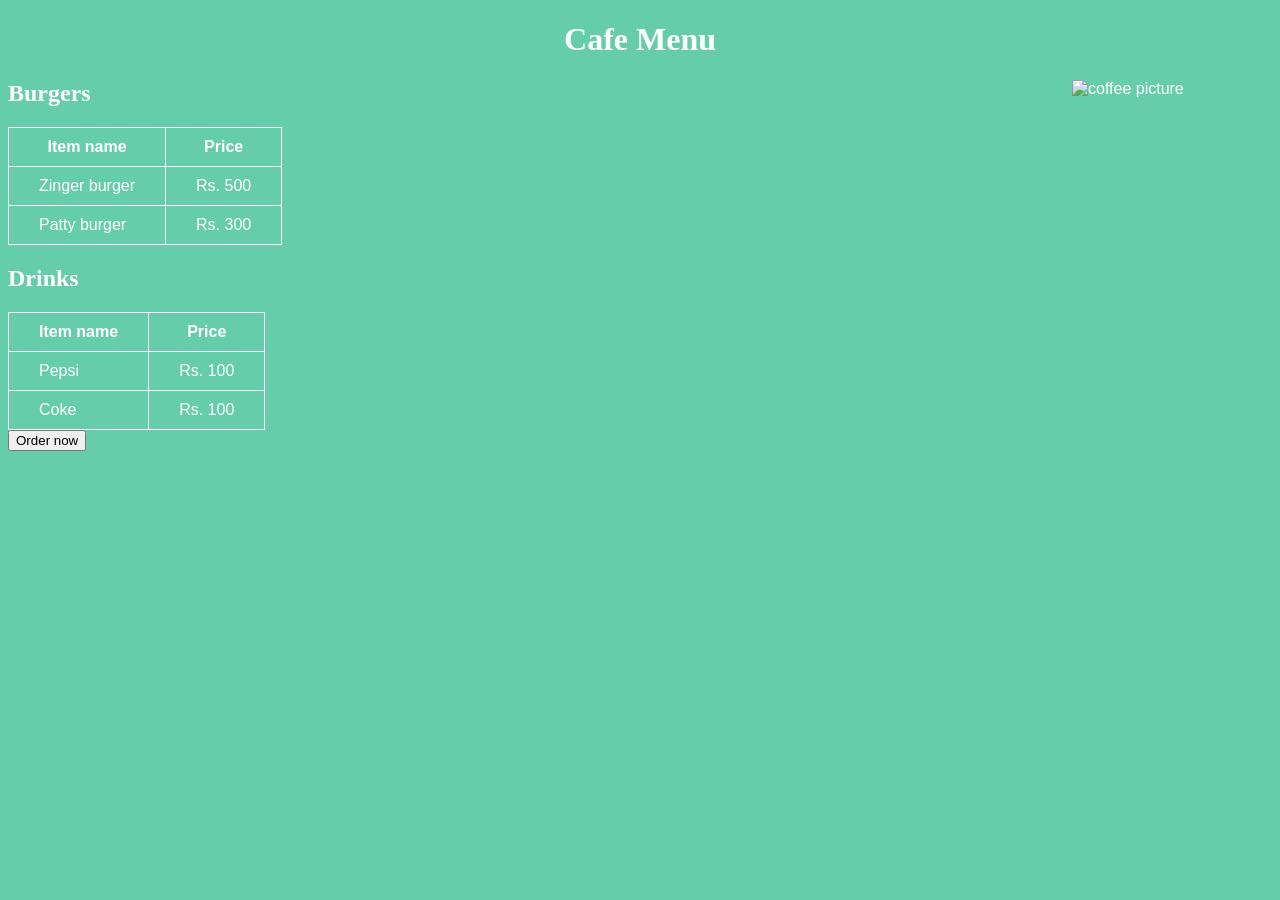
==== index.html @ 0f7ff942 "Add Lab 11 page" ====
<!--  Muhammad Abubakar
      26i-3253
      Section: E    -->
  
<!DOCTYPE html>
<html>
  <head>
    <title>MENU</title>
    <link rel="stylesheet" href="styles.css">
  </head>
  <body>
    <h1>Cafe Menu</h1>
    <img class="image" src="https://uploads.onecompiler.io/458cke32p/1793948122004/images.jpg" alt="coffee picture">
    <h2>Burgers</h2>
    <table class="table1">
      <tr>
        <th>Item name</th>
        <th>Price</th>
      </tr>
      <tr>
        <td>Zinger burger</td>
        <td>Rs. 500</td>
      </tr>
      <tr>
        <td>Patty burger</td>
        <td>Rs. 300</td>
      </tr>
    </table>
    <h2>Drinks</h2>
    <table class="table2">
      <tr>
        <th>Item name</th>
        <th>Price</th>
      </tr>
      <tr>
        <td>Pepsi</td>
        <td>Rs. 100</td>
      </tr>
      <tr>
        <td>Coke</td>
        <td>Rs. 100</td>
      </tr>
    </table>
    <button>Order now</button>
  </body>
</html>
---- styles.css ----
/* Muhammad Abubakar
      26i-3253
      Section: E */

body {
  background-color: mediumaquamarine;
  color: white;
  font-family: Arial, sans-serif;
  font-size: 16px;
}

h1 {
  text-align: center;
  font-family: Georgia, serif;
  font-size: 32px;
}

h2 {
  font-family: Georgia, serif;
  font-size: 24px;
}


.table1 {
  border-collapse: collapse;
}

.table1 th {
  padding: 10px 30px;
  border: 1px solid;
}

.table1 td {
  border: 1px solid;
  padding: 10px 30px;
}

.table2 {
  border-collapse: collapse;
}

.table2 th {
  padding: 10px 30px;
  border: 1px solid;
}

.table2 td {
  border: 1px solid;
  padding: 10px 30px;
}

.image {
  width: 200px;
  float: right;
}
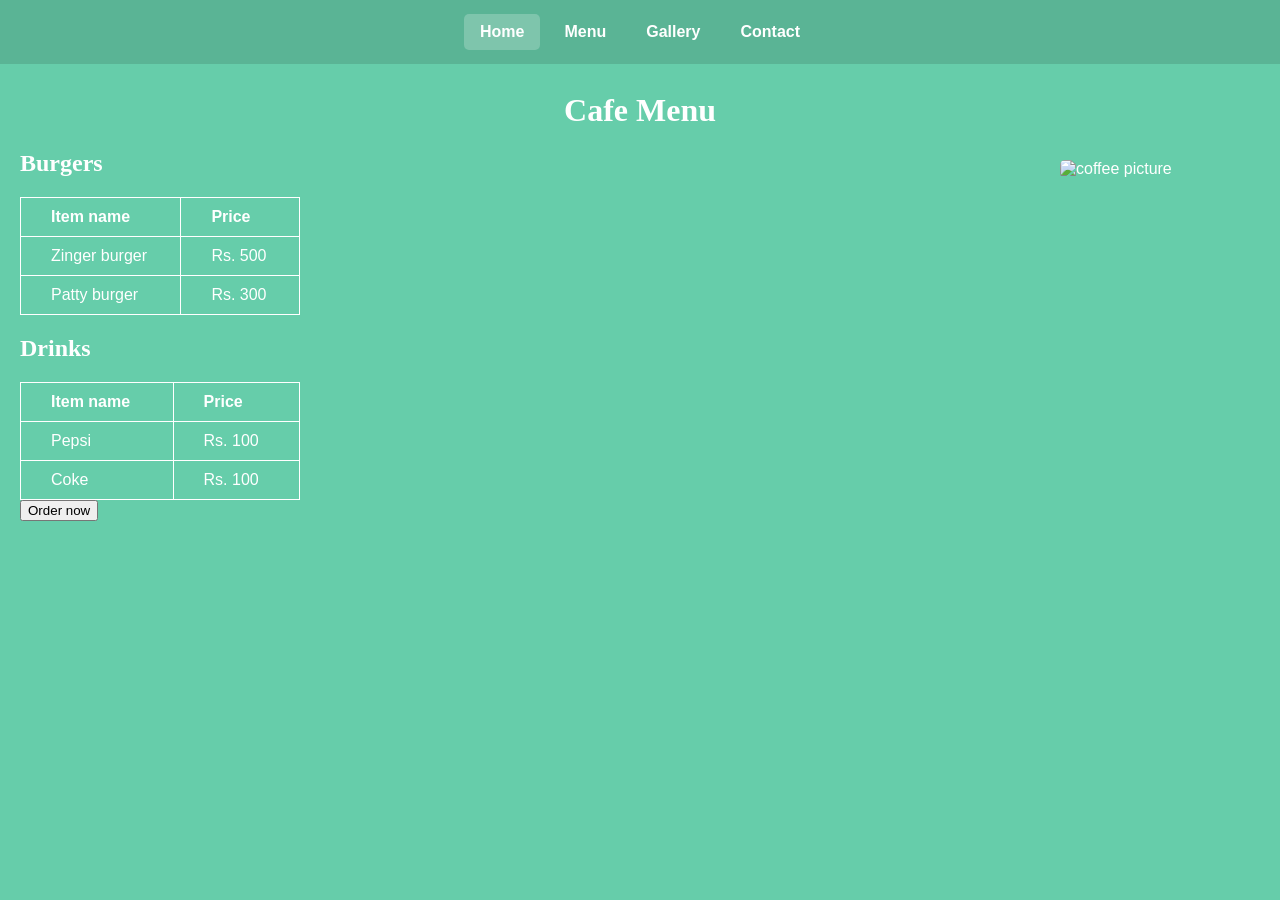
==== commit cd2ce4ee: "Add menu gallery and contact pages" ====
--- a/index.html
+++ b/index.html
@@ -9,6 +9,12 @@
     <link rel="stylesheet" href="styles.css">
   </head>
   <body>
+    <nav class="navbar" aria-label="Main navigation">
+      <a href="index.html" class="active" aria-current="page">Home</a>
+      <a href="menu.html">Menu</a>
+      <a href="gallery.html">Gallery</a>
+      <a href="contact.html">Contact</a>
+    </nav>
     <h1>Cafe Menu</h1>
     <img class="image" src="https://uploads.onecompiler.io/458cke32p/1793948122004/images.jpg" alt="coffee picture">
     <h2>Burgers</h2>
--- a/styles.css
+++ b/styles.css
@@ -1,12 +1,14 @@
 /* Muhammad Abubakar
-      26i-3253
-      Section: E */
+   26i-3253
+   Section: E */
 
 body {
   background-color: mediumaquamarine;
   color: white;
   font-family: Arial, sans-serif;
   font-size: 16px;
+  margin: 0;
+  padding: 0 20px 30px;
 }
 
 h1 {
@@ -20,36 +22,127 @@
   font-size: 24px;
 }
 
-
-.table1 {
-  border-collapse: collapse;
+/* Shared navigation for all pages */
+.navbar {
+  display: flex;
+  justify-content: center;
+  flex-wrap: wrap;
+  gap: 8px;
+  margin: 0 -20px 28px;
+  padding: 14px 20px;
+  background-color: rgba(0, 0, 0, 0.12);
 }
 
-.table1 th {
-  padding: 10px 30px;
-  border: 1px solid;
+.navbar a {
+  color: white;
+  text-decoration: none;
+  font-weight: bold;
+  padding: 9px 16px;
+  border-radius: 5px;
 }
 
-.table1 td {
-  border: 1px solid;
-  padding: 10px 30px;
+.navbar a:hover,
+.navbar a.active {
+  background-color: rgba(255, 255, 255, 0.22);
 }
 
+.page-content {
+  max-width: 900px;
+  margin: 0 auto;
+}
+
+.intro,
+.order-note {
+  text-align: center;
+  line-height: 1.6;
+}
+
+.menu-section {
+  margin: 28px 0;
+}
+
+.table1,
 .table2 {
   border-collapse: collapse;
+  min-width: 280px;
 }
 
+.table1 th,
 .table2 th {
   padding: 10px 30px;
-  border: 1px solid;
+  border: 1px solid white;
+  text-align: left;
 }
 
+.table1 td,
 .table2 td {
-  border: 1px solid;
+  border: 1px solid white;
   padding: 10px 30px;
 }
 
 .image {
   width: 200px;
+  max-width: 40%;
   float: right;
+  margin: 10px 0 20px 25px;
+  border-radius: 5px;
 }
+
+.order-note {
+  clear: both;
+  margin-top: 35px;
+}
+
+.order-button {
+  display: block;
+  width: fit-content;
+  margin: 12px auto;
+  padding: 10px 22px;
+  color: mediumaquamarine;
+  background-color: white;
+  border-radius: 5px;
+  text-decoration: none;
+  font-weight: bold;
+}
+
+.order-button:hover {
+  background-color: #f0f0f0;
+}
+
+@media (max-width: 600px) {
+  body {
+    padding-right: 14px;
+    padding-left: 14px;
+  }
+
+  .navbar {
+    margin-right: -14px;
+    margin-left: -14px;
+    gap: 2px;
+  }
+
+  .navbar a {
+    padding: 8px 10px;
+  }
+
+  .image {
+    float: none;
+    display: block;
+    max-width: 100%;
+    width: 200px;
+    margin: 15px auto;
+  }
+
+  .table1,
+  .table2 {
+    width: 100%;
+    min-width: 0;
+  }
+
+  .table1 th,
+  .table2 th,
+  .table1 td,
+  .table2 td {
+    padding: 9px 12px;
+  }
+}
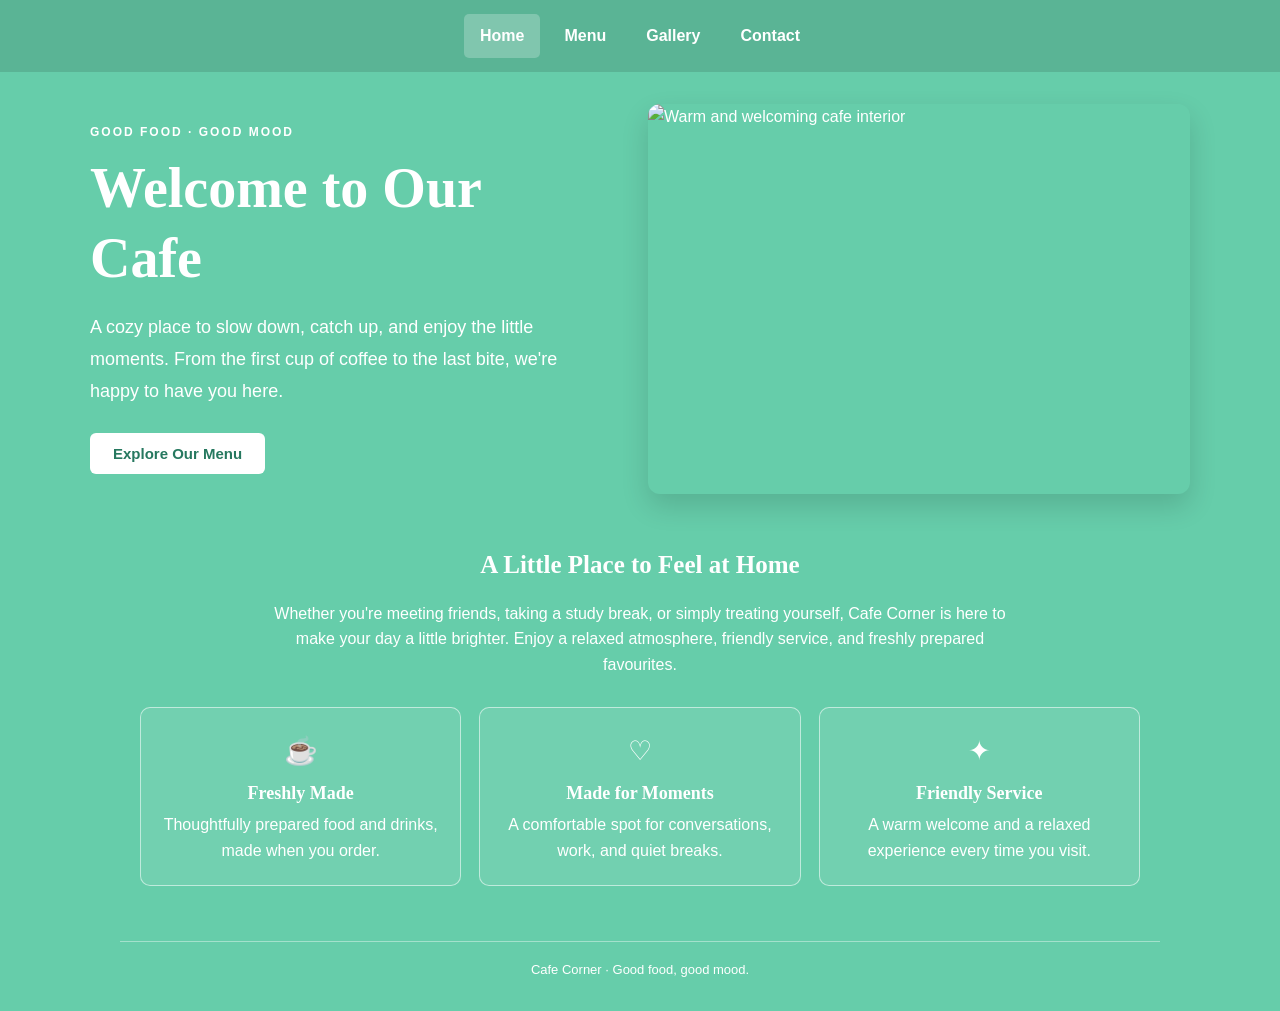
==== commit 1d378c92: "Changes to the interface" ====
--- a/index.html
+++ b/index.html
@@ -1,52 +1,54 @@
-<!--  Muhammad Abubakar
-      26i-3253
-      Section: E    -->
-  
 <!DOCTYPE html>
-<html>
-  <head>
-    <title>MENU</title>
-    <link rel="stylesheet" href="styles.css">
-  </head>
-  <body>
-    <nav class="navbar" aria-label="Main navigation">
-      <a href="index.html" class="active" aria-current="page">Home</a>
-      <a href="menu.html">Menu</a>
-      <a href="gallery.html">Gallery</a>
-      <a href="contact.html">Contact</a>
-    </nav>
-    <h1>Cafe Menu</h1>
-    <img class="image" src="https://uploads.onecompiler.io/458cke32p/1793948122004/images.jpg" alt="coffee picture">
-    <h2>Burgers</h2>
-    <table class="table1">
-      <tr>
-        <th>Item name</th>
-        <th>Price</th>
-      </tr>
-      <tr>
-        <td>Zinger burger</td>
-        <td>Rs. 500</td>
-      </tr>
-      <tr>
-        <td>Patty burger</td>
-        <td>Rs. 300</td>
-      </tr>
-    </table>
-    <h2>Drinks</h2>
-    <table class="table2">
-      <tr>
-        <th>Item name</th>
-        <th>Price</th>
-      </tr>
-      <tr>
-        <td>Pepsi</td>
-        <td>Rs. 100</td>
-      </tr>
-      <tr>
-        <td>Coke</td>
-        <td>Rs. 100</td>
-      </tr>
-    </table>
-    <button>Order now</button>
-  </body>
+<html lang="en">
+<head>
+  <meta charset="UTF-8">
+  <meta name="viewport" content="width=device-width, initial-scale=1.0">
+  <title>Welcome | Cafe Corner</title>
+  <link rel="stylesheet" href="styles.css">
+  <script src="script.js" defer></script>
+</head>
+<body>
+  <nav class="navbar" aria-label="Main navigation">
+    <a href="index.html" class="active" aria-current="page">Home</a>
+    <a href="menu.html">Menu</a>
+    <a href="gallery.html">Gallery</a>
+    <a href="contact.html">Contact</a>
+  </nav>
+
+  <main>
+    <section class="welcome-hero">
+      <div class="welcome-copy">
+        <p class="eyebrow">GOOD FOOD · GOOD MOOD</p>
+        <h1>Welcome to Our Cafe</h1>
+        <p class="lead">A cozy place to slow down, catch up, and enjoy the little moments. From the first cup of coffee to the last bite, we're happy to have you here.</p>
+        <a class="button-link" href="menu.html" data-action="go-menu">Explore Our Menu</a>
+      </div>
+      <img class="hero-image" src="https://images.unsplash.com/photo-1445116572660-236099ec97a0?auto=format&fit=crop&w=1200&q=85" alt="Warm and welcoming cafe interior">
+    </section>
+
+    <section class="welcome-details">
+      <h2>A Little Place to Feel at Home</h2>
+      <p>Whether you're meeting friends, taking a study break, or simply treating yourself, Cafe Corner is here to make your day a little brighter. Enjoy a relaxed atmosphere, friendly service, and freshly prepared favourites.</p>
+      <div class="welcome-highlights">
+        <article class="highlight">
+          <span class="highlight-icon">☕</span>
+          <h3>Freshly Made</h3>
+          <p>Thoughtfully prepared food and drinks, made when you order.</p>
+        </article>
+        <article class="highlight">
+          <span class="highlight-icon">♡</span>
+          <h3>Made for Moments</h3>
+          <p>A comfortable spot for conversations, work, and quiet breaks.</p>
+        </article>
+        <article class="highlight">
+          <span class="highlight-icon">✦</span>
+          <h3>Friendly Service</h3>
+          <p>A warm welcome and a relaxed experience every time you visit.</p>
+        </article>
+      </div>
+    </section>
+  </main>
+
+  <footer class="site-footer">Cafe Corner · Good food, good mood.</footer>
+</body>
 </html>
--- a/styles.css
+++ b/styles.css
@@ -1,148 +1,162 @@
-/* Muhammad Abubakar
-   26i-3253
-   Section: E */
+/* Muhammad Abubakar | 26i-3253 | Section E
+   Cafe Corner - shared stylesheet for all four pages */
+
+:root {
+  --cafe-green: mediumaquamarine;
+  --deep-green: #26785f;
+  --soft-green: rgba(0, 0, 0, 0.12);
+  --white: #ffffff;
+  --text-dark: #244b40;
+}
+
+* { box-sizing: border-box; }
 
 body {
-  background-color: mediumaquamarine;
-  color: white;
+  background-color: var(--cafe-green);
+  color: var(--white);
   font-family: Arial, sans-serif;
   font-size: 16px;
+  line-height: 1.6;
   margin: 0;
   padding: 0 20px 30px;
 }
 
-h1 {
-  text-align: center;
+h1, h2, h3 {
   font-family: Georgia, serif;
-  font-size: 32px;
+  line-height: 1.25;
+  margin-top: 0;
 }
 
-h2 {
-  font-family: Georgia, serif;
-  font-size: 24px;
-}
+h1 { text-align: center; font-size: 36px; margin-bottom: 12px; }
+h2 { font-size: 25px; }
+h3 { font-size: 18px; margin-bottom: 4px; }
 
-/* Shared navigation for all pages */
 .navbar {
   display: flex;
   justify-content: center;
   flex-wrap: wrap;
   gap: 8px;
-  margin: 0 -20px 28px;
+  margin: 0 -20px 32px;
   padding: 14px 20px;
-  background-color: rgba(0, 0, 0, 0.12);
+  background-color: var(--soft-green);
 }
 
 .navbar a {
-  color: white;
+  color: var(--white);
   text-decoration: none;
   font-weight: bold;
   padding: 9px 16px;
   border-radius: 5px;
+  transition: background-color 0.2s ease;
 }
 
 .navbar a:hover,
-.navbar a.active {
-  background-color: rgba(255, 255, 255, 0.22);
+.navbar a.active { background-color: rgba(255, 255, 255, 0.23); }
+
+.page-content { max-width: 1040px; margin: 0 auto; }
+.page-heading { text-align: center; margin: 0 auto 34px; max-width: 720px; }
+.page-heading h1 { margin-bottom: 10px; }
+.eyebrow { text-align: center; letter-spacing: 2px; font-size: 12px; font-weight: bold; margin: 0 0 10px; }
+.intro { text-align: center; line-height: 1.7; margin: 0 auto; max-width: 700px; }
+
+/* Home / welcome page */
+.welcome-hero {
+  max-width: 1100px;
+  margin: 25px auto 55px;
+  display: grid;
+  grid-template-columns: 1fr 1.05fr;
+  gap: 42px;
+  align-items: center;
 }
+.welcome-copy h1 { text-align: left; font-size: clamp(38px, 5vw, 56px); margin-bottom: 18px; }
+.welcome-copy .eyebrow { text-align: left; }
+.lead { font-size: 18px; line-height: 1.8; margin: 0 0 25px; }
+.hero-image { display: block; width: 100%; height: 390px; object-fit: cover; border-radius: 12px; box-shadow: 0 12px 28px rgba(0,0,0,0.14); }
+.button-link {
+  display: inline-block;
+  border: 0;
+  cursor: pointer;
+  width: fit-content;
+  padding: 12px 23px;
+  color: var(--deep-green);
+  background-color: var(--white);
+  border-radius: 6px;
+  text-decoration: none;
+  font: bold 15px Arial, sans-serif;
+  transition: transform 0.2s ease, background-color 0.2s ease;
+}
+.button-link:hover { background-color: #f1fff9; transform: translateY(-2px); }
+.welcome-details { max-width: 1000px; margin: 0 auto; text-align: center; }
+.welcome-details > p { max-width: 760px; margin: 0 auto; }
+.welcome-highlights { display: grid; grid-template-columns: repeat(3, 1fr); gap: 18px; margin-top: 30px; }
+.highlight { padding: 22px 18px; border: 1px solid rgba(255,255,255,0.55); border-radius: 10px; background: rgba(255,255,255,0.08); }
+.highlight h3 { margin: 8px 0; }
+.highlight p { margin: 0; }
+.highlight-icon { font-size: 27px; }
 
-.page-content {
-  max-width: 900px;
-  margin: 0 auto;
+/* Menu page */
+.menu-grid { display: grid; grid-template-columns: repeat(2, minmax(0, 1fr)); gap: 22px; }
+.menu-card {
+  padding: 24px 25px;
+  border: 1px solid rgba(255,255,255,0.58);
+  border-radius: 10px;
+  background: rgba(255,255,255,0.09);
 }
+.menu-card h2 { margin-bottom: 4px; }
+.section-note { margin: 0 0 14px; opacity: 0.9; font-size: 14px; }
+.menu-item { display: flex; justify-content: space-between; align-items: flex-start; gap: 16px; padding: 12px 0; border-top: 1px solid rgba(255,255,255,0.35); }
+.menu-item h3 { margin: 0 0 3px; font-size: 17px; }
+.menu-item p { margin: 0; font-size: 13px; line-height: 1.45; opacity: 0.92; }
+.menu-item strong { white-space: nowrap; padding-top: 2px; }
+.order-panel { text-align: center; margin: 32px auto 10px; padding: 25px; border: 1px solid rgba(255,255,255,0.55); border-radius: 10px; background: rgba(0,0,0,0.08); }
+.order-panel h2 { margin-bottom: 8px; }
+.order-panel p { margin: 5px 0 14px; }
+.order-panel .button-link { margin-top: 5px; }
+.small-note { font-size: 13px; opacity: 0.9; }
 
-.intro,
-.order-note {
-  text-align: center;
-  line-height: 1.6;
+/* Gallery */
+.gallery-grid { display: grid; grid-template-columns: repeat(3, minmax(0, 1fr)); gap: 18px; }
+.gallery-item { position: relative; margin: 0; overflow: hidden; border-radius: 10px; min-height: 220px; background: rgba(0,0,0,0.08); }
+.gallery-item img { display: block; width: 100%; height: 100%; min-height: 220px; object-fit: cover; transition: transform 0.3s ease; }
+.gallery-item:hover img { transform: scale(1.04); }
+.gallery-item figcaption { position: absolute; left: 0; right: 0; bottom: 0; padding: 30px 14px 12px; background: linear-gradient(transparent, rgba(0,0,0,0.68)); font-weight: bold; }
+.gallery-large { grid-column: span 2; }
+.gallery-large img { min-height: 300px; }
+.gallery-note { text-align: center; margin-top: 18px; }
+
+/* Contact */
+.branch-grid { display: grid; grid-template-columns: repeat(3, minmax(0, 1fr)); gap: 18px; }
+.branch-card { position: relative; padding: 25px 21px; border: 1px solid rgba(255,255,255,0.58); border-radius: 10px; background: rgba(255,255,255,0.09); }
+.branch-number { display: inline-block; font-family: Georgia, serif; font-size: 14px; letter-spacing: 2px; opacity: 0.8; margin-bottom: 12px; }
+.branch-card h2 { font-size: 22px; margin-bottom: 5px; }
+.branch-card p { margin: 9px 0; }
+.branch-area { font-weight: bold; }
+.contact-strip { margin: 28px auto 0; padding: 23px; text-align: center; border-radius: 10px; background: rgba(0,0,0,0.08); }
+.contact-strip h2 { margin-bottom: 8px; }
+.contact-strip p { margin: 5px 0; }
+
+.site-footer { max-width: 1040px; margin: 55px auto 0; padding-top: 18px; text-align: center; border-top: 1px solid rgba(255,255,255,0.4); font-size: 13px; }
+
+@media (max-width: 760px) {
+  .welcome-hero { grid-template-columns: 1fr; gap: 24px; margin-top: 10px; }
+  .welcome-copy h1 { text-align: center; }
+  .welcome-copy .eyebrow { text-align: center; }
+  .welcome-copy { text-align: center; }
+  .hero-image { height: 280px; }
+  .welcome-highlights { grid-template-columns: 1fr; }
+  .menu-grid { grid-template-columns: 1fr; }
+  .branch-grid { grid-template-columns: 1fr; }
+  .gallery-grid { grid-template-columns: repeat(2, minmax(0, 1fr)); }
+  .gallery-large { grid-column: span 2; }
 }
-
-.menu-section {
-  margin: 28px 0;
+@media (max-width: 520px) {
+  body { padding-right: 14px; padding-left: 14px; }
+  .navbar { margin-right: -14px; margin-left: -14px; gap: 2px; }
+  .navbar a { padding: 8px 10px; }
+  h1 { font-size: 31px; }
+  .gallery-grid { grid-template-columns: 1fr; }
+  .gallery-large { grid-column: span 1; }
+  .gallery-large img, .gallery-item img { min-height: 220px; }
+  .menu-card { padding: 20px 17px; }
+  .menu-item { gap: 10px; }
 }
-
-.table1,
-.table2 {
-  border-collapse: collapse;
-  min-width: 280px;
-}
-
-.table1 th,
-.table2 th {
-  padding: 10px 30px;
-  border: 1px solid white;
-  text-align: left;
-}
-
-.table1 td,
-.table2 td {
-  border: 1px solid white;
-  padding: 10px 30px;
-}
-
-.image {
-  width: 200px;
-  max-width: 40%;
-  float: right;
-  margin: 10px 0 20px 25px;
-  border-radius: 5px;
-}
-
-.order-note {
-  clear: both;
-  margin-top: 35px;
-}
-
-.order-button {
-  display: block;
-  width: fit-content;
-  margin: 12px auto;
-  padding: 10px 22px;
-  color: mediumaquamarine;
-  background-color: white;
-  border-radius: 5px;
-  text-decoration: none;
-  font-weight: bold;
-}
-
-.order-button:hover {
-  background-color: #f0f0f0;
-}
-
-@media (max-width: 600px) {
-  body {
-    padding-right: 14px;
-    padding-left: 14px;
-  }
-
-  .navbar {
-    margin-right: -14px;
-    margin-left: -14px;
-    gap: 2px;
-  }
-
-  .navbar a {
-    padding: 8px 10px;
-  }
-
-  .image {
-    float: none;
-    display: block;
-    max-width: 100%;
-    width: 200px;
-    margin: 15px auto;
-  }
-
-  .table1,
-  .table2 {
-    width: 100%;
-    min-width: 0;
-  }
-
-  .table1 th,
-  .table2 th,
-  .table1 td,
-  .table2 td {
-    padding: 9px 12px;
-  }
-}
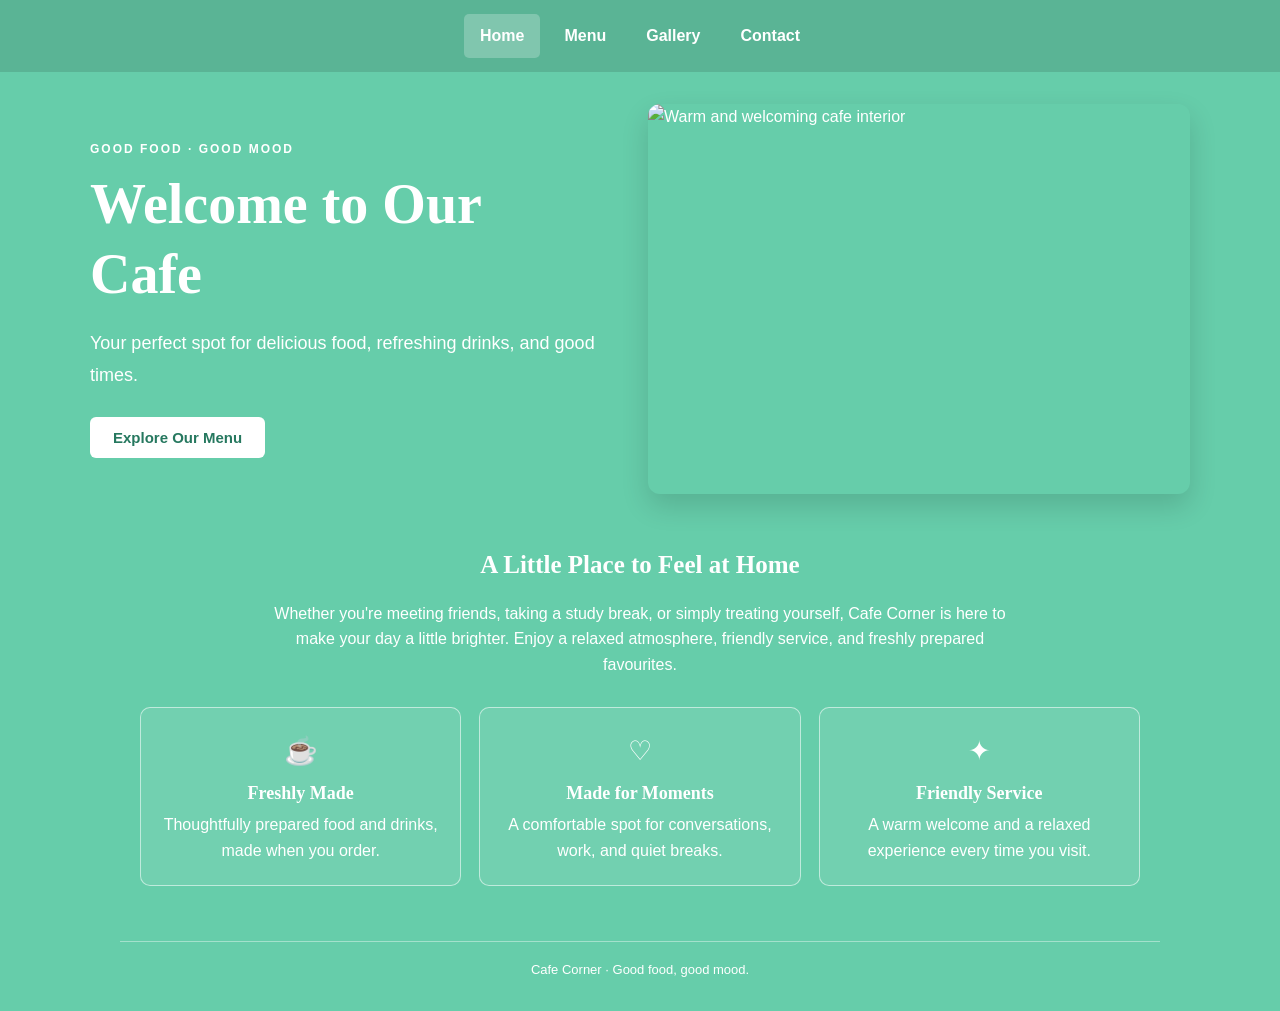
==== commit 65e2bc33: "Manual: Update homepage welcome message" ====
--- a/index.html
+++ b/index.html
@@ -1,3 +1,4 @@
+
 <!DOCTYPE html>
 <html lang="en">
 <head>
@@ -20,7 +21,7 @@
       <div class="welcome-copy">
         <p class="eyebrow">GOOD FOOD · GOOD MOOD</p>
         <h1>Welcome to Our Cafe</h1>
-        <p class="lead">A cozy place to slow down, catch up, and enjoy the little moments. From the first cup of coffee to the last bite, we're happy to have you here.</p>
+        <p class="lead">Your perfect spot for delicious food, refreshing drinks, and good times.</p>
         <a class="button-link" href="menu.html" data-action="go-menu">Explore Our Menu</a>
       </div>
       <img class="hero-image" src="https://images.unsplash.com/photo-1445116572660-236099ec97a0?auto=format&fit=crop&w=1200&q=85" alt="Warm and welcoming cafe interior">
--- a/styles.css
+++ b/styles.css
@@ -160,3 +160,39 @@
   .menu-card { padding: 20px 17px; }
   .menu-item { gap: 10px; }
 }
+
+
+/* Page-to-page navigation buttons */
+.page-navigation {
+  display: flex;
+  justify-content: center;
+  align-items: center;
+  flex-wrap: wrap;
+  gap: 14px;
+  margin: 32px auto 10px;
+}
+.page-navigation .button-link { text-align: center; }
+.page-navigation .button-secondary {
+  color: var(--white);
+  background: rgba(0, 0, 0, 0.12);
+  border: 1px solid rgba(255, 255, 255, 0.65);
+}
+.page-navigation .button-secondary:hover {
+  color: var(--deep-green);
+  background: var(--white);
+}
+@media (max-width: 520px) {
+  .page-navigation { flex-direction: column; }
+  .page-navigation .button-link { width: 100%; max-width: 280px; }
+}
+
+
+/* Gallery page: Back to Top link */
+.back-to-top-wrap {
+  display: flex;
+  justify-content: center;
+  margin: 24px auto 0;
+}
+.back-to-top {
+  text-align: center;
+}
